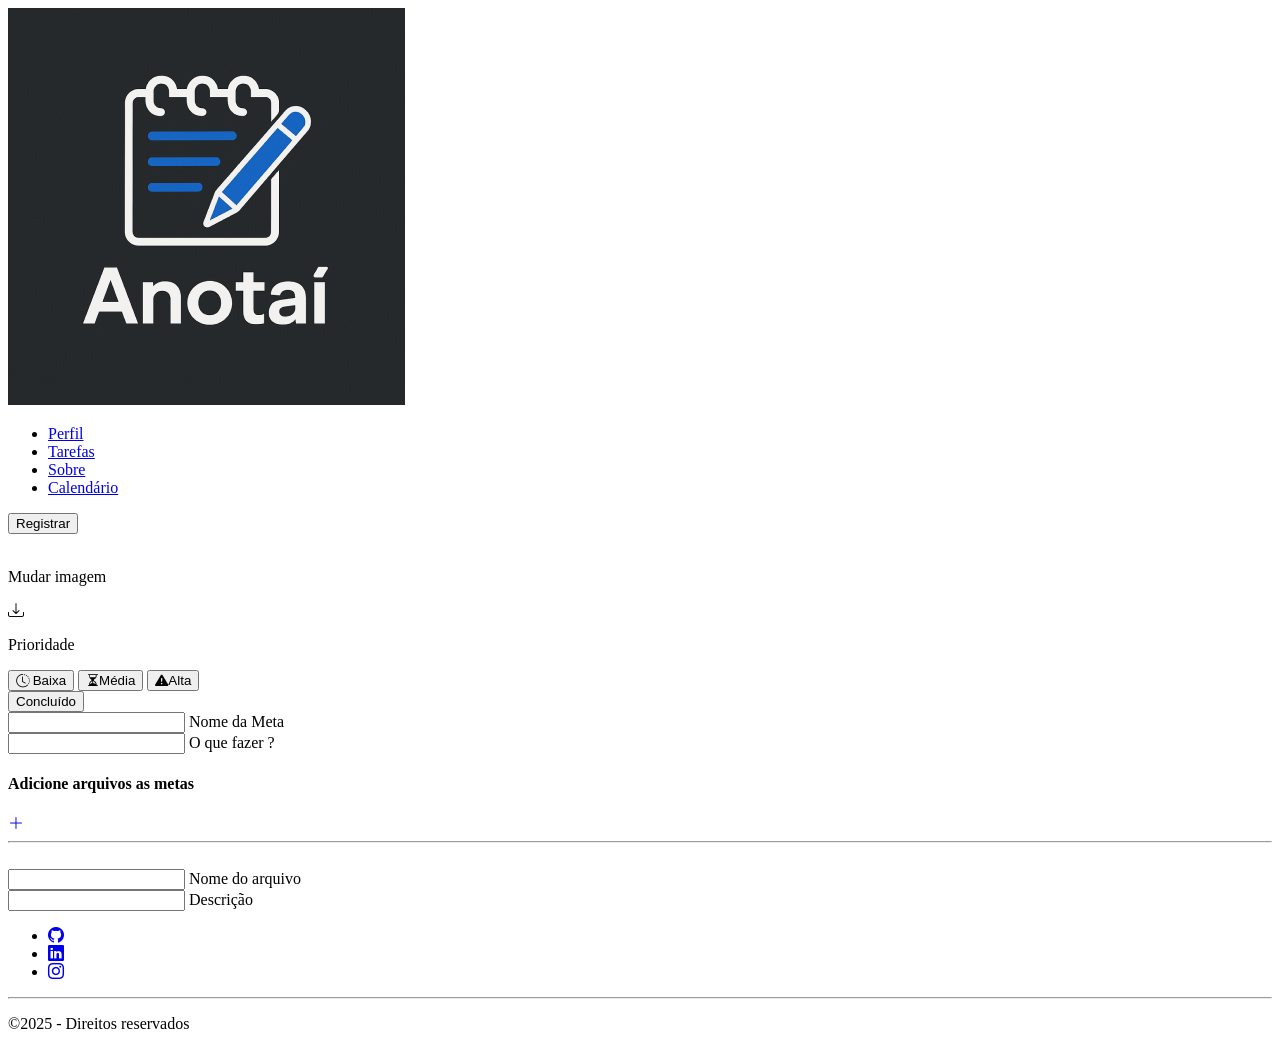
==== src/front/criar-metas.html @ 90b7090f "Add files via upload Signed-off-by: Caique Villarreal <164394681+Caiquevillarreal@users.noreply.gith" ====
<!DOCTYPE html>
<html lang="en">
    <head>
        <meta charset="UTF-8">
        <meta name="viewport" content="width=device-width, initial-scale=1.0">
        <link rel="stylesheet" href="css/criar-metas.css">
        <link rel="icon" href="../../docs/images/logo.png" type="image/png">
        <link rel="stylesheet"
            href="https://cdn.jsdelivr.net/npm/bootstrap-icons/font/bootstrap-icons.css">
        <title>Anotaí</title>
    </head>
    <body>
        <header>
            <div class="interface">
                <div class="logo">
                    <a href="#">
                        <img src="../../docs/images/logo.png" alt="Logo">
                    </a>
                </div><!--logo-->

                <nav class="menu-desktop">
                    <ul>
                        <li><a href="#">Perfil</a></li>
                        <li><a href="#">Tarefas</a></li>
                        <li><a href="#">Sobre</a></li>
                        <li><a href="#">Calendário</a></li>
                    </ul>
                </nav>

                <div class="btn-conta">
                    <a href="registrar.html">
                        <button>Registrar</button>
                    </a>
                </div><!--btn-conta-->

            </header>
            <!--HEADER-->

            <main>
                <div id="sec-esquerda">
                    <div id="img-perfil">
                        <img src="#" alt>
                        <div class="mudar-img">
                            <p>Mudar imagem</p>
                            <label for="upload-foto" style="cursor: pointer;">
                                <i class="bi bi-download"></i>
                            </label>
                            <input type="file" id="upload-foto" accept="image/*"
                                style="display: none;">
                        </div>
                    </div>

                    <div id="sec-prioridade">
                        <div class="container-p">
                            <p>Prioridade</p>
                            <div class="button-p">
                                <button><i class="bi bi-clock-history"></i>
                                    Baixa</button>
                                <button><i
                                        class="bi bi-hourglass-split"></i>Média</button>
                                <button><i
                                        class="bi bi-exclamation-triangle-fill"></i>Alta</button>
                            </div>
                        </div>
                    </div>

                    <div id="btn-metas">
                        <button>Concluído</button>
                    </div>
                </div>

                <div id="sec-direita">
                    <div id="inputs">
                        <div class="input-group">
                            <input required type="text" name="nome-playlist"
                                autocomplete="off" class="input">
                            <label class="user-label">Nome da Meta</label>
                        </div>
                        <div class="input-group">
                            <input required type="text" name="descricao"
                                autocomplete="off" class="input">
                            <label class="user-label">O que fazer ?</label>
                        </div>
                    </div>

                    <div id="add-metas">
                        <div class="add">
                            <h4>Adicione arquivos as metas</h4>
                            <a href="#"><i class="bi bi-plus-lg"></i></a>
                        </div>
                        <hr>
                    </div>

                    <div id="sec-arquivos">
                        <div class="img-arquivos">
                            <img src="#" alt>
                        </div>
                        <div class="inputs-arquivos">
                            <div class="input-redes">
                                <div class="input-container">
                                    <input type="text"
                                        name="nome-arquivo" required>
                                    <label>Nome do arquivo</label>
                                </div>
                                <div class="input-container">
                                    <input type="text"
                                        name="descricao" required>
                                    <label>Descrição</label>
                                </div>
                            </div>
                        </div>
                    </div>
                </div>
            </main>

            <!--FOOTER-->
            <footer>
                <div id="navegacao">
                    <nav>
                        <ul>
                            <li>
                                <a href="https://github.com/seu-perfil"
                                    target="_blank"><i
                                        class="bi bi-github"></i></a>
                            </li>
                            <li><a href="https://linkedin.com/in/seu-perfil"
                                    target="_blank"><i
                                        class="bi bi-linkedin"></i></a>
                            </li>
                            <li><a href="https://instagram.com/seu-perfil"
                                    target="_blank"><i
                                        class="bi bi-instagram"></i></a>
                            </li>
                        </ul>
                    </nav>
                </div>
                <div class="sla">
                    <hr>
                    <p>©2025 - Direitos reservados</p>
                </div>
            </footer>
        </body>
    </body>
</html>
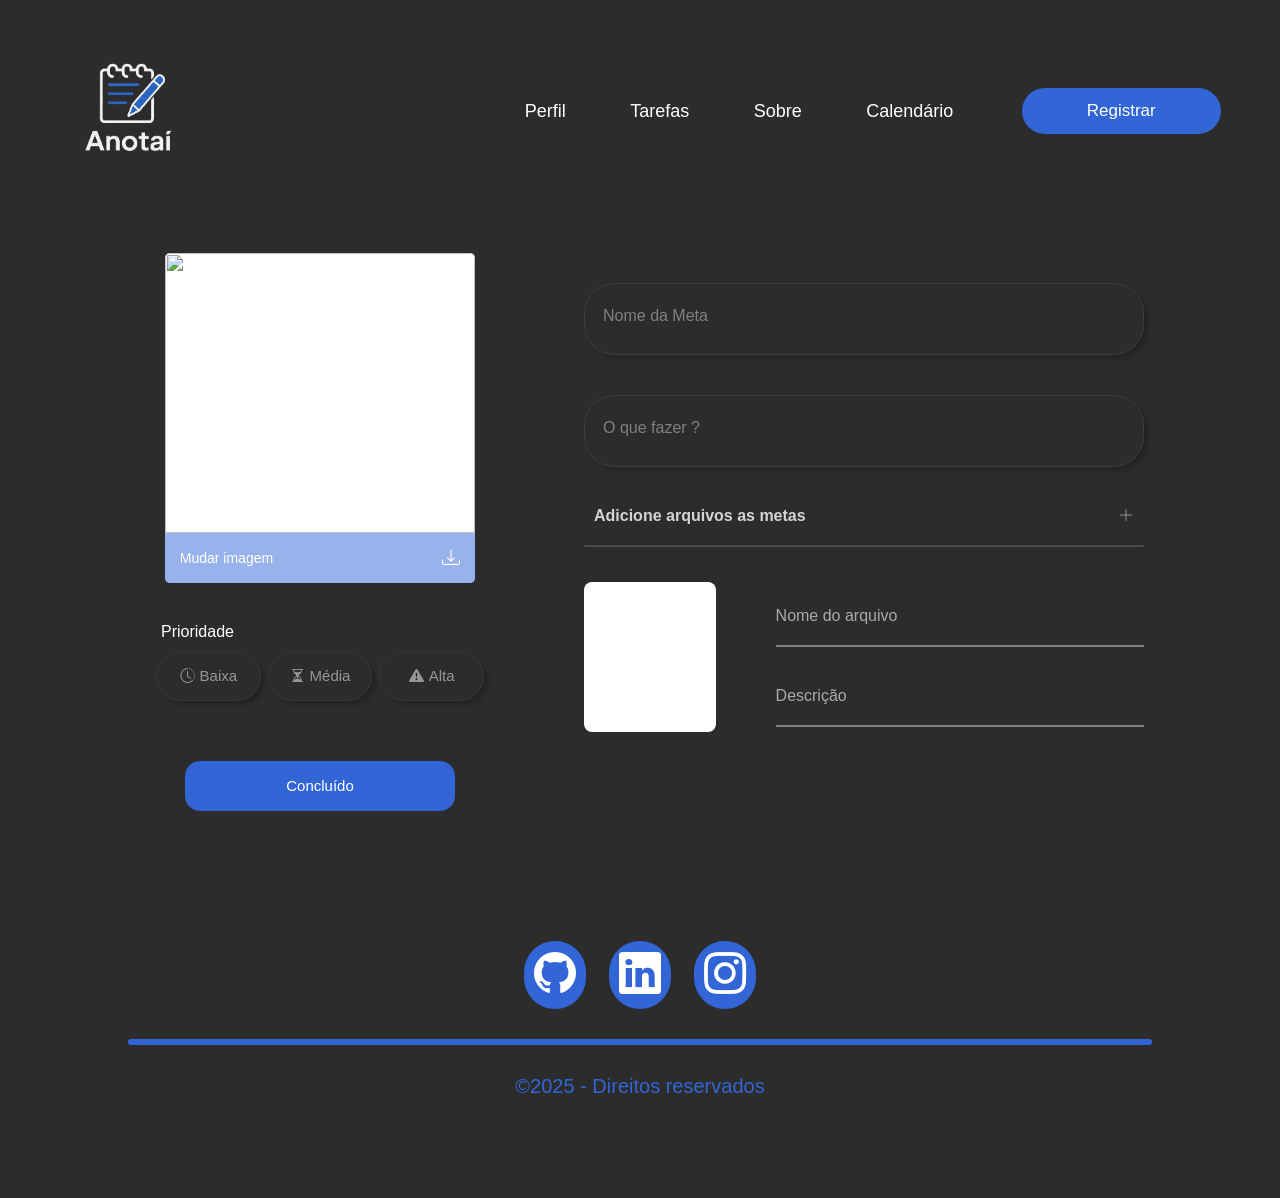
==== commit 26a33665: "ajustando caminhos" ====
--- a/src/front/criar-metas.html
+++ b/src/front/criar-metas.html
@@ -13,7 +13,7 @@
         <header>
             <div class="interface">
                 <div class="logo">
-                    <a href="#">
+                    <a href="home.html">
                         <img src="../../docs/images/logo.png" alt="Logo">
                     </a>
                 </div><!--logo-->
--- a/src/front/css/criar-metas.css
+++ b/src/front/css/criar-metas.css
@@ -0,0 +1,374 @@
+* {
+    margin: 0;
+    padding: 0;
+    box-sizing: border-box;
+}
+
+span {
+    color: #3266D7;
+}
+
+body {
+    font-family: Arial, sans-serif;
+    background-color: #2C2C2C;
+    color: #FFFFFF;
+}
+
+header {
+    padding: 40px;
+}
+
+header>.interface {
+    display: flex;
+    align-items: center;
+    justify-content: space-around;
+}
+
+header a {
+    color: #fff;
+    text-decoration: none;
+    display: inline-block;
+    transition: .2s;
+}
+
+header nav.menu-desktop a:hover {
+    color: #fff;
+    transform: scale(1.05);
+}
+
+header nav ul {
+    list-style-type: none;
+}
+
+header nav.menu-desktop ul li {
+    display: inline-block;
+    padding: 0 30px;
+    font-size: 18px;
+}
+
+.btn-conta button {
+    color: #FFFFFF;
+    padding: 13px 65px;
+    font-size: 17px;
+    font-weight: 100;
+    background-color: #3266D7;
+    border: 0;
+    border-radius: 30px;
+    cursor: pointer;
+    transition: .2s;
+}
+
+button:hover,
+form .btn-enviar input:hover {
+    box-shadow: 0px 0px 8px #3266D7;
+    transform: scale(1.05);
+}
+
+.logo img {
+    width: 35%;
+    height: 100%;
+    mix-blend-mode: lighten;
+}
+
+/*HEAFER-FIM*/
+
+main{
+    display: flex;
+    justify-content: center; 
+}
+
+#sec-esquerda {
+    width: 35%;
+    padding: 30px; 
+}
+
+
+#sec-direita{
+    width: 50%;
+    padding: 40px;
+}
+
+#img-perfil {
+    width: 80%;
+    height: auto;
+    background-color: #fff;
+    margin: 30px 0;
+    overflow: hidden;
+    display: flex;
+    flex-direction: column;
+    align-items: center;
+    border-radius: 5px;
+    margin: 0 auto;
+}
+
+#img-perfil img {
+    width: 100%;
+    height: 280px;
+    object-fit: cover;
+    border-top-right-radius: 5px;
+    border-top-left-radius: 5px;
+}
+
+.mudar-img {
+    width: 100%;
+    height: 50px;
+    background-color: rgba(50, 102, 215, 0.5);
+    display: flex;
+    justify-content: space-between;
+    align-items: center;
+    padding: 0 15px;
+    font-size: 14px;
+    color: #FFFFFF
+}
+
+.mudar-img label {
+    cursor: pointer;
+}
+
+.mudar-img i {
+    font-size: 18px;
+    color: #FFFFFF;
+}
+
+/* PRIORIDADE */
+
+.container-p{
+    width: 100%;
+    padding: 30px 30px;
+    margin-bottom: 30px;
+}
+
+.container-p p{
+    padding: 10px 5px;
+}
+
+.button-p{
+    display: flex;
+    gap: 7px;
+    justify-content: center;
+}
+
+.button-p button{
+    border: 1px solid rgb(255, 255, 255, 0.05);
+    border-radius: 30px;
+    background-color: #2C2C2C;
+    color: rgb(255, 255, 255, 0.5);
+    width: 100%;
+    height: 50px;
+    display: flex;
+    justify-content: center;
+    align-items: center;
+    gap: 5px;
+    box-shadow: 4px 4px 4px rgb(0, 0, 0, 0.2);
+    font-size: 15px;
+}
+
+.button-p button:hover{
+    background-color: #ffffff0e;
+    box-shadow: 0px 0px 8px rgb(255, 255, 255, 0.05);
+    transform: scale(1.05);
+}
+
+/* PRIORIDADE - FIM*/
+
+#btn-metas{
+    display: flex;
+    justify-content: center;
+}
+
+#btn-metas button{
+    border: none;
+    border-radius: 15px;
+    background-color: #3266D7;
+    color: #FFFFFF;
+    width: 270px;
+    height: 50px;
+    font-size: 15px;
+}
+
+/* IPUTS NOMES */
+
+#inputs{
+    margin-bottom: 20px;
+}
+
+.input-group {
+    position: relative;
+    padding: 20px 0;
+}
+
+.input {
+    border: solid 1.5px rgb(255, 255, 255, 0.08);
+    border-radius: 30px;
+    background: none;
+    padding: 1.5rem;
+    font-size: 1.2rem;
+    color: #f5f5f5;
+    transition: border 150ms cubic-bezier(0.4, 0, 0.2, 1);
+    box-shadow: 4px 4px 4px rgb(0, 0, 0, 0.2);
+    width: 100%; 
+}
+
+.user-label {
+    position: absolute;
+    left: 15px;
+    color: rgb(255, 255, 255, 0.4);
+    pointer-events: none;
+    transform: translateY(1.5rem);
+    transition: 150ms cubic-bezier(0.4, 0, 0.2, 1);
+    background-color: #2C2C2C;
+    padding: 0 0.25rem;
+    font-size: 1rem;
+}
+
+.input:focus, .input:valid {
+    outline: none;
+    border: 1.5px solid #3266D7;
+}
+
+.input:focus~.user-label,
+.input:valid~.user-label {
+    transform: translateY(-50%) scale(0.8);
+    background-color: #2C2C2C;
+    padding: 0 0.25rem;
+    color: #3266D7;
+    left: 10px;
+}
+
+/*INPUTS NOMES - FIM*/
+
+#sec-arquivos{
+    display: flex;
+    align-items: center;
+    justify-content: center;
+    gap: 60px;
+}
+
+.img-arquivos{
+    width: 160px;
+    height: 150px;
+    background-color: #FFFFFF;
+    border-radius: 8px;
+}
+
+/* INPUTS - ARQUIVOS */
+
+.inputs-arquivos{
+    width: 80%;
+}
+
+.input-container {
+    position: relative;
+    display: flex;
+    align-items: center;
+    margin: 20px 0;
+}
+
+
+.input-container input {
+    padding: 30px 10px 10px 0px;
+    background: none;
+    border: none;
+    border-bottom: 2px solid rgb(255, 255, 255, 0.4);
+    font-size: 1.0rem;
+    color: #fff;
+    transition: 0.3s ease;
+    width: 100%;
+}
+
+.input-container input:focus {
+    outline: none;
+    border-bottom: 2px solid #2C74FF;
+}
+
+.input-container label {
+    position: absolute;
+    top: 20px;
+    color: rgb(255, 255, 255, 0.6);
+    pointer-events: none;
+    transition: 0.3s ease;
+}
+
+.input-container input:focus ~ label,
+.input-container input:valid ~ label {
+    top: 5px;
+    font-size: 0.8rem;
+    color: #2C74FF;
+}
+
+.input-container::before {
+    content: "";
+    position: absolute;
+    bottom: 0;
+    left: 0;
+    width: 0%;
+    height: 2px;
+    background-color: #2C74FF;
+    transition: width 0.4s ease;
+}
+
+/* INPUTS - ARQUIVOS FIM */
+
+#add-metas hr{
+    margin: 20px 0;
+    opacity: 20%;
+}
+
+.add{
+    display: flex;
+    justify-content: space-between;
+    padding: 0 10px;
+    color: rgb(255, 255, 255, 0.8);
+}
+
+.add a{
+    color: rgb(255, 255, 255, 0.5);
+}
+
+/*FOOTER*/
+
+#navegacao {
+    display: flex;
+    justify-content: center;
+    margin-bottom: 30px;
+}
+
+#navegacao ul {
+    display: flex;
+    gap: 23px;
+    list-style: none;
+}
+
+#navegacao li {
+    background-color: #3266D7;
+    border-radius: 50px;
+    padding: 10px;
+    display: flex;
+    justify-content: center;
+    align-items: center;
+}
+
+#navegacao i {
+    color: #FFFFFF;
+    font-size: 42px;
+}
+
+.sla hr {
+    max-width: 80%;
+    height: 6px;
+    background-color: #3266D7;
+    border: none;
+    border-radius: 20px;
+    margin: 0 auto;
+}
+
+.sla p {
+    text-align: center;
+    color: #3266D7;
+    font-size: 20px;
+    padding-top: 30px;
+}
+
+footer {
+    padding: 100px 0;
+}
